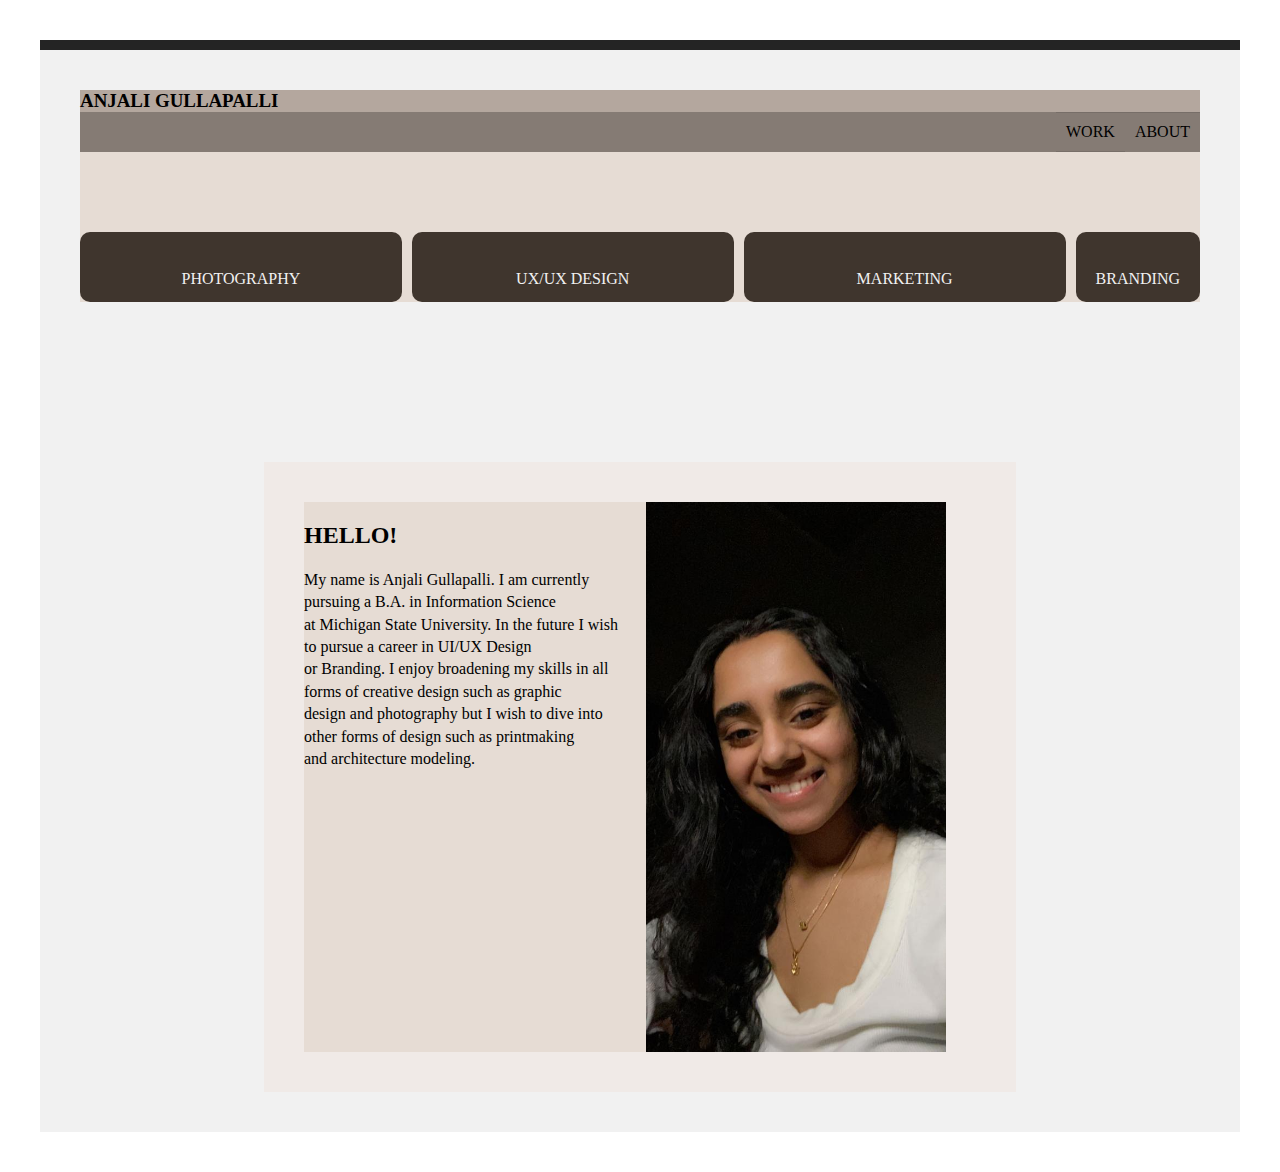
==== about.html @ 0bc851d6 "'code'" ====
<!DOCTYPE html>
<html lang="en">
<head>
    <meta charset="UTF-8">
    <meta http-equiv="X-UA-Compatible" content="IE=edge">
    <meta name="viewport" content="width=device-width, initial-scale=1.0">
    <link rel="stylesheet" href="style.css">
    <title>ABOUT</title>
</head>
<body>
    <header>
        <h3>ANJALI GULLAPALLI</h3>
        <nav>
            <ul class="navigation">
                <li><a href="index.html">WORK</a></li>
                <li><a href="about.html">ABOUT</a></li>
            </ul>
        </nav>
    </header>
    <section class="cards">
            <div class="card" id="c1">
                <p>PHOTOGRAPHY</p>
            </div>
            <div class="card" id="c2">
                <p>UX/UX DESIGN</p>
            </div>
            <div class="card" id="c3">
                <p>MARKETING</p>
            </div>
            <div class="card" id="c4">
                <p>BRANDING</p>
            </div>
    </section> 
    <div class="section">
        <div class="text">
        <h2>HELLO!</h2>
        <p> My name is Anjali Gullapalli. I am currently pursuing a B.A. in Information Science<br> 
            at Michigan State University. In the future I wish to pursue a career in UI/UX Design<br>
            or Branding. I enjoy broadening my skills in all forms of creative design such as graphic<br>
            design and photography but I wish to dive into other forms of design such as printmaking<br>
            and architecture modeling.
        </div>
            <img src="images/me.JPG" alt="About Pic"></p>
        </p>
    </div>
</body>
</html>
---- style.css ----
html {
    background: #ffff;
}

@font-face {
    font-family: 'BebasNeue';
    font-weight: 100;
    font-style: normal;
    src: url('../fonts/BebasNeue/BebasNeue Thin.otf') format('opentype');
}

.grid { 
    display: grid;
    grid-template-columns: repeat(auto-fill, minmax(300px, 1fr));
    grid-gap: 20px;
    align-items: stretch;
}

.grid img {
    box-shadow: 2px 2px 6px 0px  rgba(0,0,0,0.3);
    max-width: 100%;
}

body {
    font-family: 'BebasNeue';
    margin: 40px;
    padding: 40px;
    color:#242424;
    border-top: 10px solid #242424;
    background: #f1f1f1;
}

.header {
    background-color: none;
    padding: 20px;
}

h1 {
    font-size: 3mm;
    margin: 0;
}

h3 {
    font-size: 5mm;
    margin: 0;
}

h4 {
    font-size: 4mm;
    margin: 0;
    text-align: center;
}

p {
    line-height: 1.4em;
}

.section {
    background-color: #F0EAE7;
    display: flex;
    justify-content: space-between;
    padding: 40px;
    width: 60%;
    margin: 10rem auto 0 auto;
}

.section img {
    height: 550px;
    width: 300px; 
}

.section h1 {
    margin: 0;
    color: #000;
}

.section p{
    color: #000;
    margin-right: 15px;
}





body {
    min-height: 50em;
}

.sticky, .position-demo {
    color: #F0EAE7;
    padding: 20px;
}
  
.sticky {
    background: #74675d;
    position: sticky;
    top: 0;
}

  



body {
    color: black;
}
  
header {
    background: #b4a79e;
    
}
  
section {
    background: #e6dcd4;
    display: flex;
    text-align: center;
}

aside {
  background: #d7d2ce;
  flex: 1;
  margin: auto;
}

div {
  background: #e6dcd4;
  flex: 1;
}

  
article {
    background: #e6dcd4;
    padding: 20px;
    margin: auto;
    
}

article:nth-of-type(2) {}
  
article:nth-of-type(3) {}




.navigation {
    display: flex;
    flex-flow: row wrap;
    justify-content: flex-end;
    list-style: none;
    margin: 0; 
    background: #857b74;
}
  
.navigation a {
    text-decoration: none;
    display: block;
    padding: 1em;
    color: black;
}
  
.navigation a:hover {
    background: #b4a79e;
}
  
@media all and (max-width: 800px) {
    .navigation {
        justify-content: space-around;
    }
}
  
@media all and (max-width: 600px) {
    .navigation {
        flex-flow: column wrap;
        padding: 0;
    }
}
.navigation a { 
    text-align: center; 
    padding: 10px;
    border-top: 1px solid rgba(0, 0, 0,0.1); 
    border-bottom: 1px solid rgba(0, 0, 0, 0.1); 
}
.navigation li:last-of-type a {
      border-bottom: none;
}




.card {
    background: #3f352d;
    border-radius: 10px;
    padding: 20px;
}

.cards {
    display: grid;
    grid-template-columns: 1fr 1fr 1fr;
    grid-template-rows: 70px 70px;
    grid-gap: 10px;
}  

#c1 {
    grid-column: 1;
    grid-row: 2;
    color: #f1f1f1; 
}

#c2 {
    grid-column: 2;
    grid-row: 2;
    color: #f1f1f1;
}

#c3 {
    grid-column: 3;
    grid-row: 2;
    color: #f1f1f1;
}

#c4 {
    grid-column: 4;
    grid-row: 2;
    color: #f1f1f1;
}

@media (max-width: 400px) {
    #c1 {
        background: #F0EAE7;
    }
}
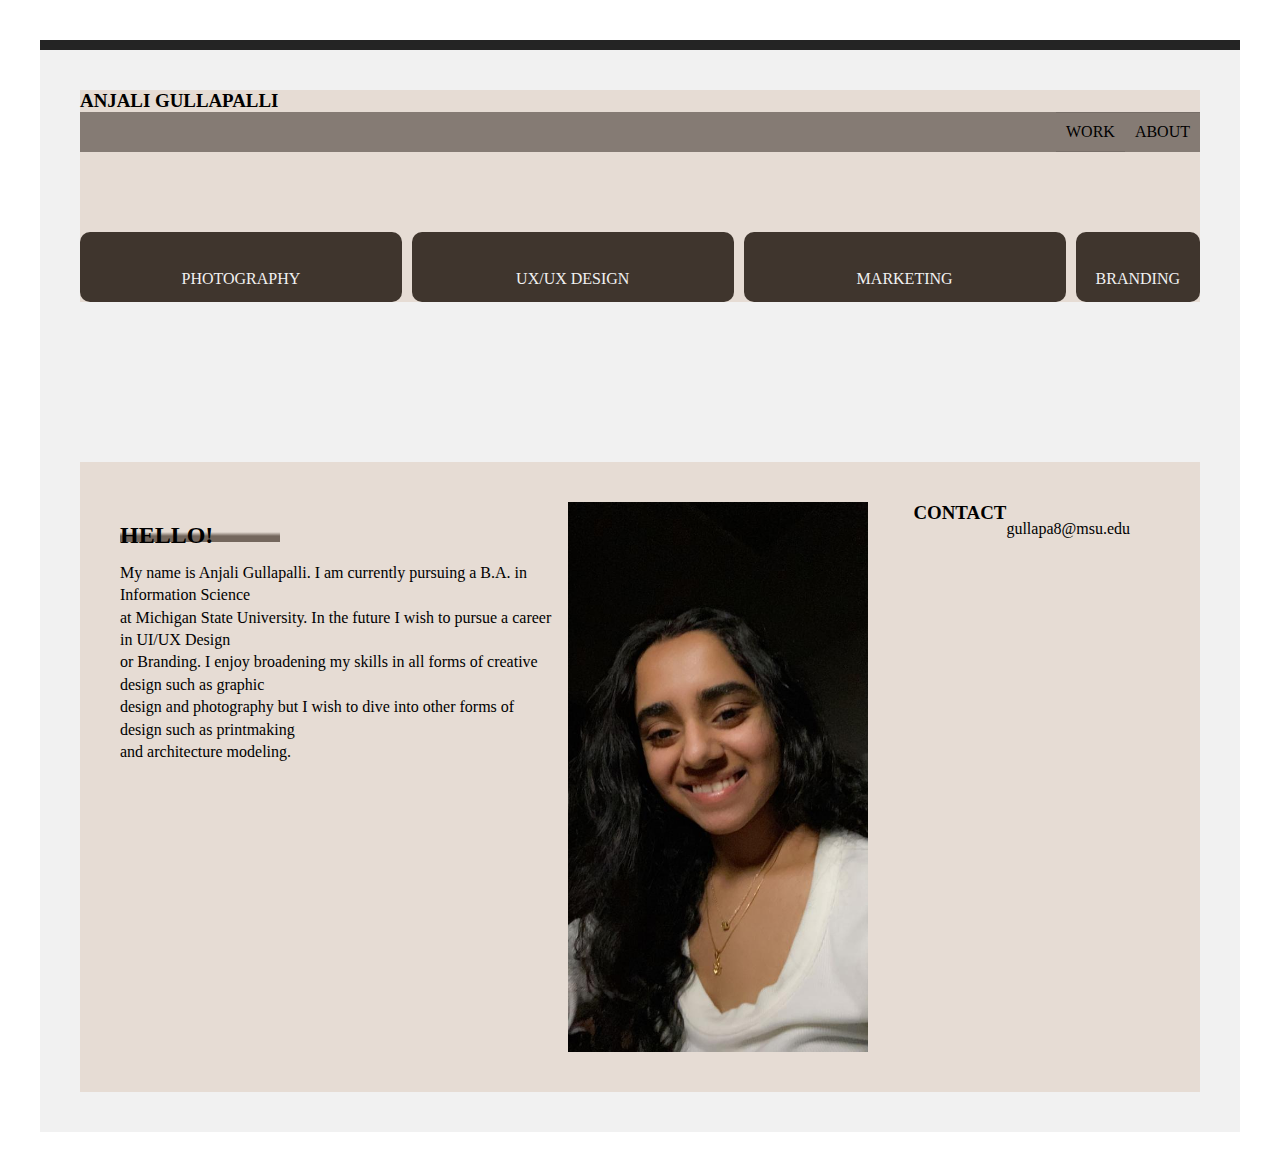
==== commit 532c4c98: ""Code"" ====
--- a/about.html
+++ b/about.html
@@ -42,6 +42,10 @@
         </div>
             <img src="images/me.JPG" alt="About Pic"></p>
         </p>
+        <p>
+            <h3>CONTACT</h3>
+                <p>gullapa8@msu.edu</p>
+        </p>
     </div>
 </body>
 </html>
--- a/style.css
+++ b/style.css
@@ -40,6 +40,14 @@
     margin: 0;
 }
 
+h2 {
+    background: linear-gradient(to bottom, transparent 50%, #74675d 70%); 
+    font-style:normal;
+    width: 160px;
+    height: 20px;
+    text-align: bottom;
+}
+
 h3 {
     font-size: 5mm;
     margin: 0;
@@ -56,11 +64,11 @@
 }
 
 .section {
-    background-color: #F0EAE7;
+    background-color: #e6dcd4;
     display: flex;
     justify-content: space-between;
     padding: 40px;
-    width: 60%;
+    width: auto;
     margin: 10rem auto 0 auto;
 }
 
@@ -107,7 +115,7 @@
 }
   
 header {
-    background: #b4a79e;
+    background: #e6dcd4;
     
 }
   
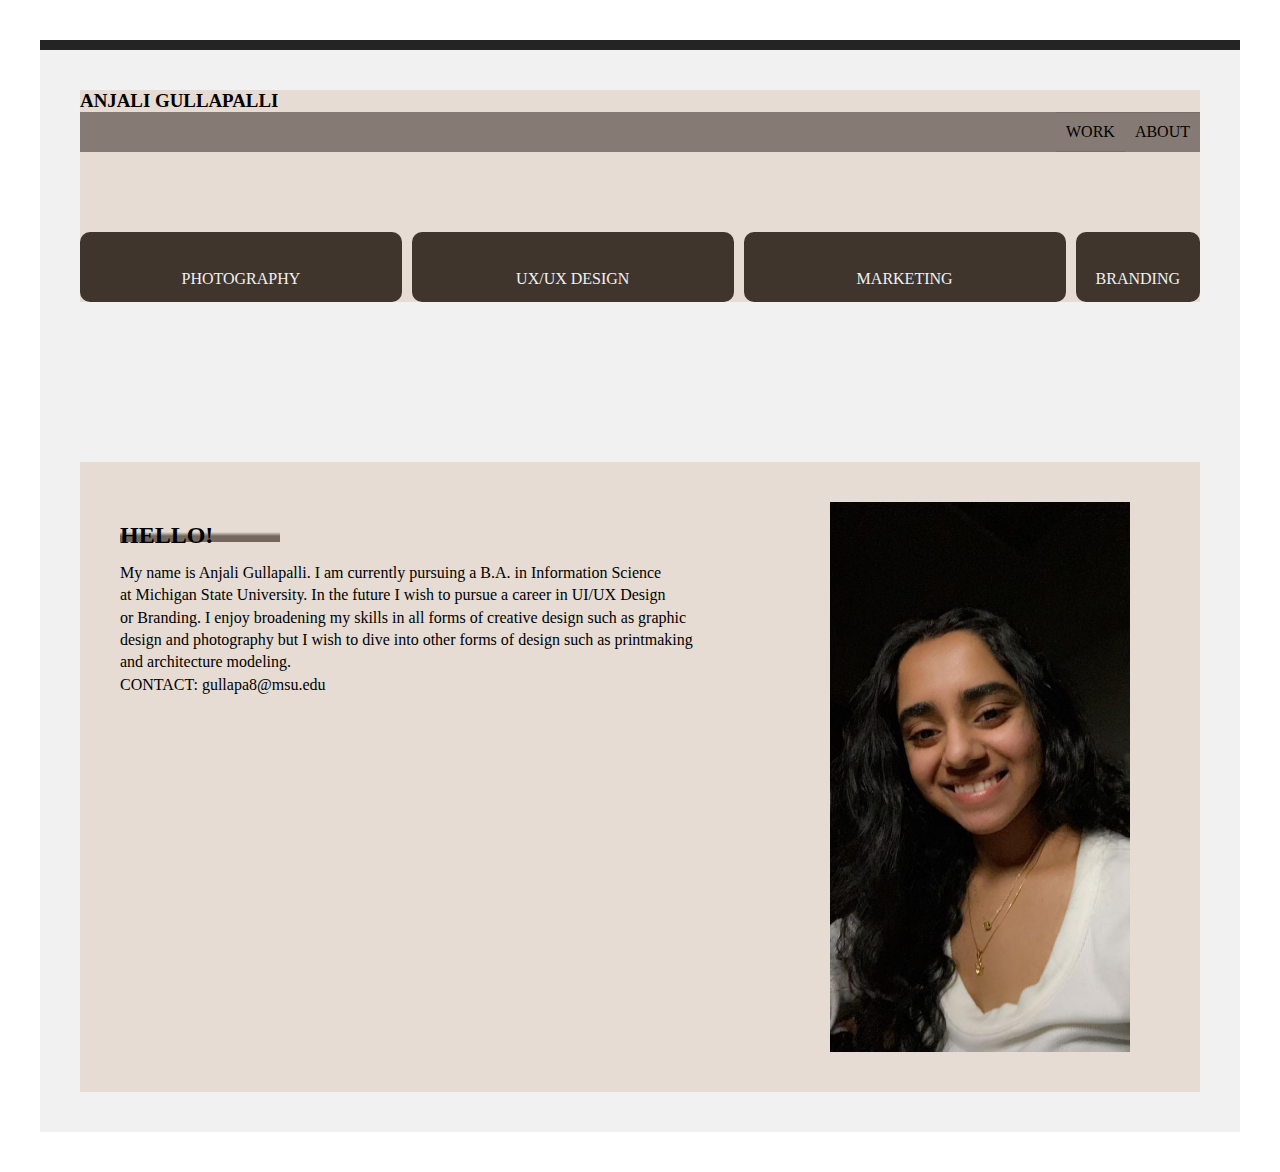
==== commit 412cf86f: ""Code"" ====
--- a/about.html
+++ b/about.html
@@ -38,13 +38,10 @@
             at Michigan State University. In the future I wish to pursue a career in UI/UX Design<br>
             or Branding. I enjoy broadening my skills in all forms of creative design such as graphic<br>
             design and photography but I wish to dive into other forms of design such as printmaking<br>
-            and architecture modeling.
+            and architecture modeling.<br>
+            CONTACT: gullapa8@msu.edu
         </div>
             <img src="images/me.JPG" alt="About Pic"></p>
-        </p>
-        <p>
-            <h3>CONTACT</h3>
-                <p>gullapa8@msu.edu</p>
         </p>
     </div>
 </body>
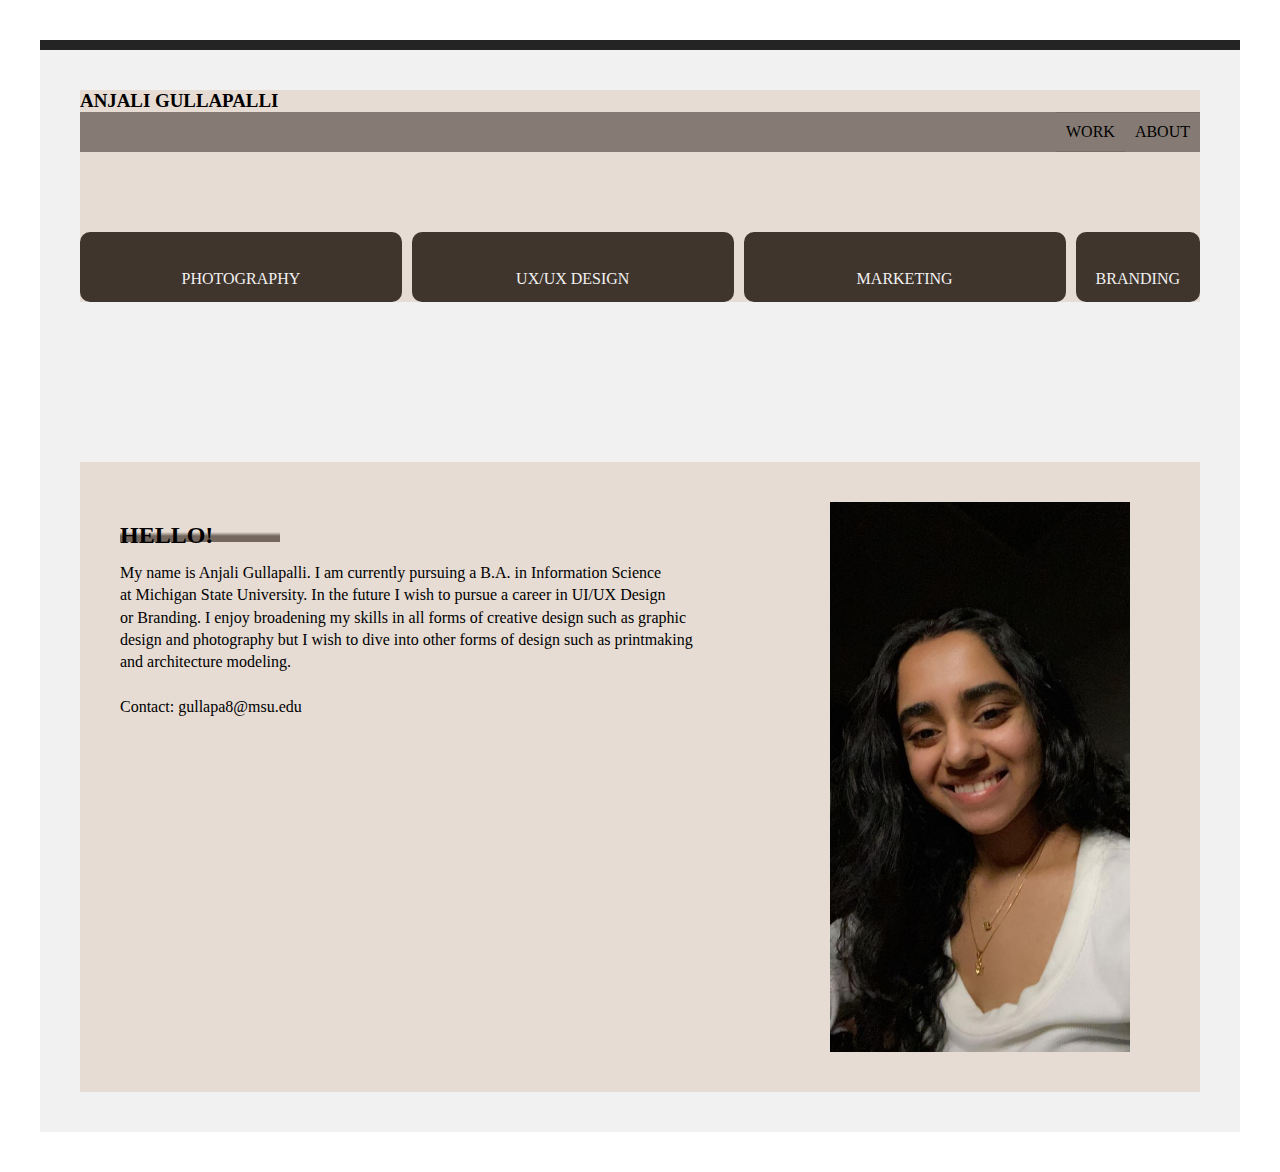
==== commit 22625686: ""Code"" ====
--- a/about.html
+++ b/about.html
@@ -39,7 +39,8 @@
             or Branding. I enjoy broadening my skills in all forms of creative design such as graphic<br>
             design and photography but I wish to dive into other forms of design such as printmaking<br>
             and architecture modeling.<br>
-            CONTACT: gullapa8@msu.edu
+            <br>
+            Contact: gullapa8@msu.edu
         </div>
             <img src="images/me.JPG" alt="About Pic"></p>
         </p>
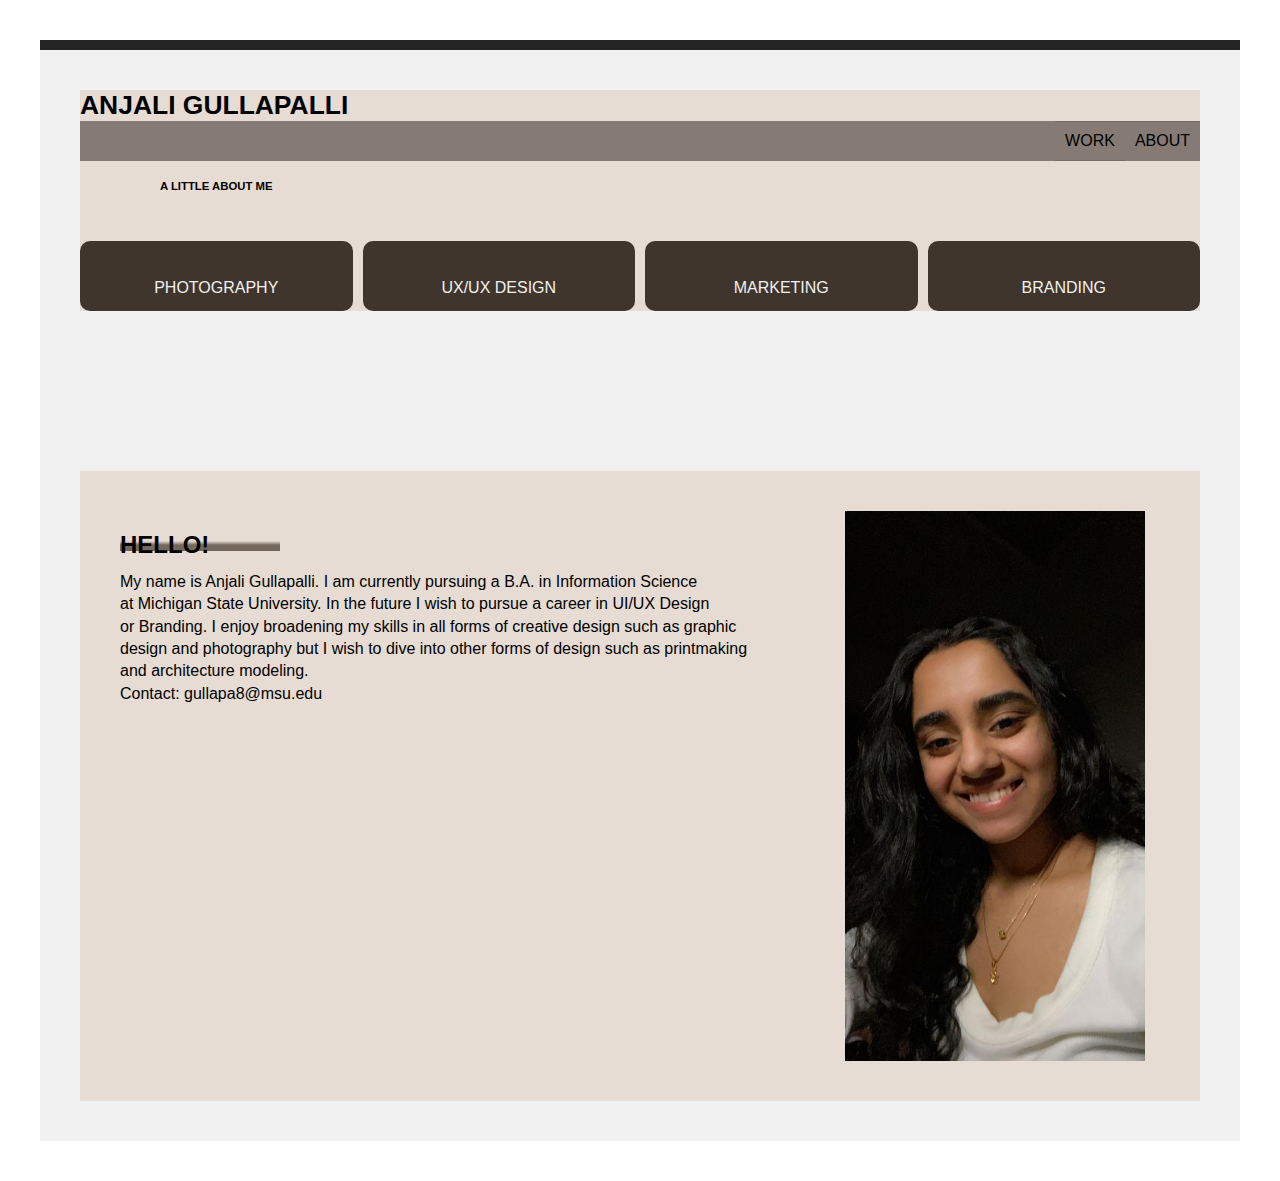
==== commit 25486a54: ""Code"" ====
--- a/about.html
+++ b/about.html
@@ -9,7 +9,7 @@
 </head>
 <body>
     <header>
-        <h3>ANJALI GULLAPALLI</h3>
+        <h1>ANJALI GULLAPALLI</h1>
         <nav>
             <ul class="navigation">
                 <li><a href="index.html">WORK</a></li>
@@ -18,10 +18,11 @@
         </nav>
     </header>
     <section class="cards">
+        <h5>A LITTLE ABOUT ME</h5>
             <div class="card" id="c1">
                 <p>PHOTOGRAPHY</p>
             </div>
-            <div class="card" id="c2">
+            <div class="card" id="c2"> 
                 <p>UX/UX DESIGN</p>
             </div>
             <div class="card" id="c3">
@@ -38,11 +39,11 @@
             at Michigan State University. In the future I wish to pursue a career in UI/UX Design<br>
             or Branding. I enjoy broadening my skills in all forms of creative design such as graphic<br>
             design and photography but I wish to dive into other forms of design such as printmaking<br>
-            and architecture modeling.<br>
+            and architecture modeling.
             <br>
             Contact: gullapa8@msu.edu
         </div>
-            <img src="images/me.JPG" alt="About Pic"></p>
+            <img src="images/me.JPG" alt="About Pic">
         </p>
     </div>
 </body>
--- a/style.css
+++ b/style.css
@@ -2,11 +2,13 @@
     background: #ffff;
 }
 
-@font-face {
-    font-family: 'BebasNeue';
-    font-weight: 100;
-    font-style: normal;
-    src: url('../fonts/BebasNeue/BebasNeue Thin.otf') format('opentype');
+body {
+    font-family: sans-serif;
+    margin: 40px;
+    padding: 40px;
+    color:#242424;
+    border-top: 10px solid #242424;
+    background: #f1f1f1;
 }
 
 .grid { 
@@ -21,22 +23,8 @@
     max-width: 100%;
 }
 
-body {
-    font-family: 'BebasNeue';
-    margin: 40px;
-    padding: 40px;
-    color:#242424;
-    border-top: 10px solid #242424;
-    background: #f1f1f1;
-}
-
-.header {
-    background-color: none;
-    padding: 20px;
-}
-
 h1 {
-    font-size: 3mm;
+    font-size: 7mm;
     margin: 0;
 }
 
@@ -54,8 +42,13 @@
 }
 
 h4 {
-    font-size: 4mm;
-    margin: 0;
+    font-size: 5mm;
+    margin: 0;
+}
+
+h5 {
+    font-size: 3mm;
+    margin: 7;
     text-align: center;
 }
 
@@ -122,26 +115,22 @@
 section {
     background: #e6dcd4;
     display: flex;
-    text-align: center;
 }
 
 aside {
   background: #d7d2ce;
   flex: 1;
-  margin: auto;
 }
 
 div {
   background: #e6dcd4;
   flex: 1;
 }
-
   
 article {
     background: #e6dcd4;
     padding: 20px;
-    margin: auto;
-    
+    margin: auto; 
 }
 
 article:nth-of-type(2) {}
@@ -204,7 +193,7 @@
 
 .cards {
     display: grid;
-    grid-template-columns: 1fr 1fr 1fr;
+    grid-template-columns: 1fr 1fr 1fr 1fr;
     grid-template-rows: 70px 70px;
     grid-gap: 10px;
 }  
@@ -212,24 +201,28 @@
 #c1 {
     grid-column: 1;
     grid-row: 2;
+    text-align: center;
     color: #f1f1f1; 
 }
 
 #c2 {
     grid-column: 2;
     grid-row: 2;
+    text-align: center;
     color: #f1f1f1;
 }
 
 #c3 {
     grid-column: 3;
     grid-row: 2;
+    text-align: center;
     color: #f1f1f1;
 }
 
 #c4 {
     grid-column: 4;
     grid-row: 2;
+    text-align: center;
     color: #f1f1f1;
 }
 
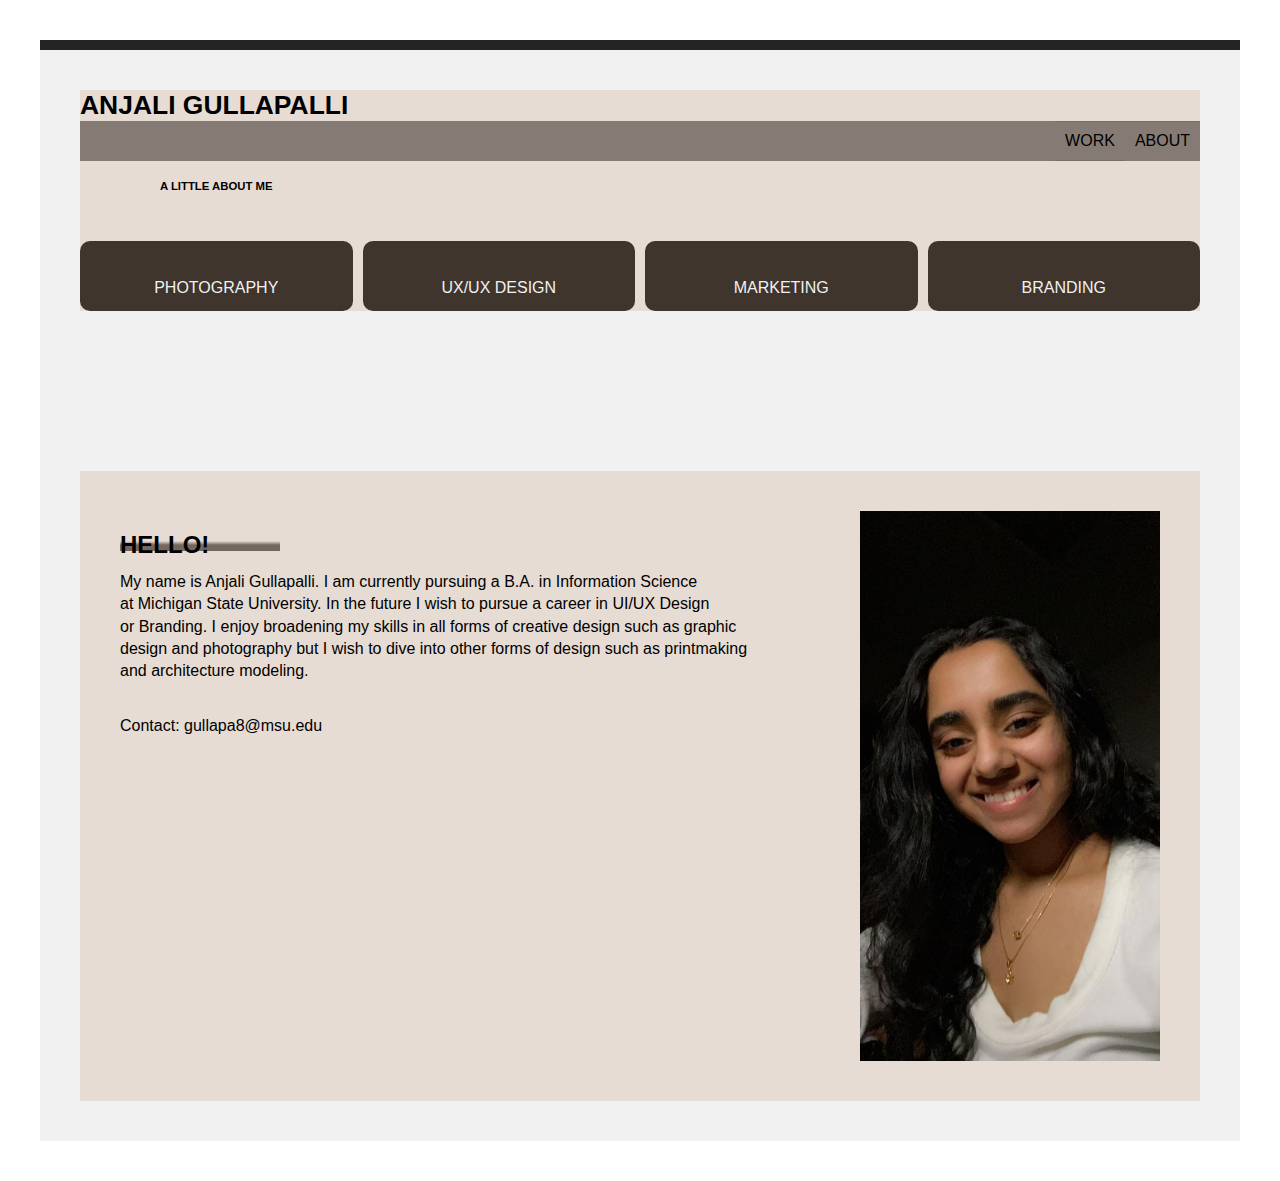
==== commit 0ebe76f3: ""Code"" ====
--- a/about.html
+++ b/about.html
@@ -35,16 +35,16 @@
     <div class="section">
         <div class="text">
         <h2>HELLO!</h2>
-        <p> My name is Anjali Gullapalli. I am currently pursuing a B.A. in Information Science<br> 
+        <p> 
+            My name is Anjali Gullapalli. I am currently pursuing a B.A. in Information Science<br> 
             at Michigan State University. In the future I wish to pursue a career in UI/UX Design<br>
             or Branding. I enjoy broadening my skills in all forms of creative design such as graphic<br>
             design and photography but I wish to dive into other forms of design such as printmaking<br>
-            and architecture modeling.
+            and architecture modeling.</p>
             <br>
             Contact: gullapa8@msu.edu
         </div>
             <img src="images/me.JPG" alt="About Pic">
-        </p>
     </div>
 </body>
 </html>
